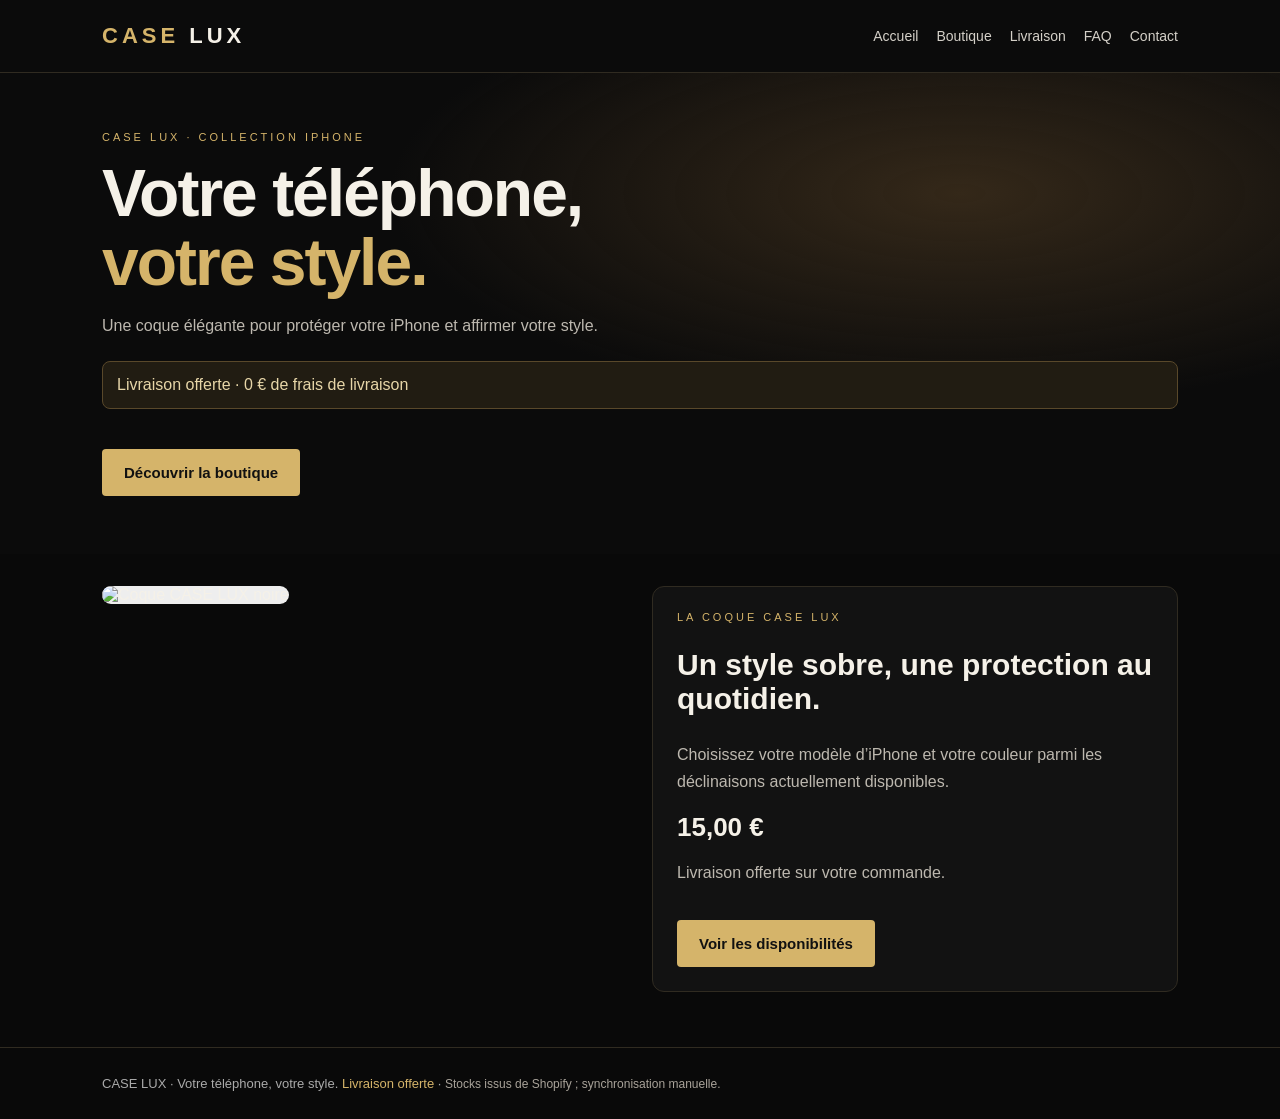
==== src/index.html @ a3621f0e "Add initial HTML structure for index page" ====
<!doctype html><html lang="fr"><head><meta charset="utf-8"><meta name="viewport" content="width=device-width,initial-scale=1"><title>Accueil | CASE LUX</title><style>*{box-sizing:border-box}body{margin:0;background:#090909;color:#f5f1e8;font-family:Arial,sans-serif}a{color:inherit;text-decoration:none}.wrap{max-width:1120px;margin:auto;padding:0 22px}header{position:sticky;top:0;background:#0c0c0cf2;border-bottom:1px solid #302b21;z-index:5}.nav{min-height:72px;display:flex;align-items:center;justify-content:space-between;gap:16px}.brand{font-weight:800;font-size:22px;letter-spacing:4px}.gold{color:#d5b46a}.links{display:flex;gap:18px;font-size:14px;color:#d4d0c8;flex-wrap:wrap}.links a:hover{color:#d5b46a}.hero{padding:58px 0;background:radial-gradient(ellipse at 75% 25%,#342819,transparent 42%),#0b0b0b}.eyebrow{font-size:11px;letter-spacing:3px;color:#d5b46a;text-transform:uppercase}.hero h1{font-size:clamp(38px,6vw,66px);line-height:1.04;margin:16px 0;letter-spacing:-2px}.muted{color:#bdb8af;line-height:1.7}.btn{display:inline-block;background:#d5b46a;color:#111;font-weight:bold;padding:15px 22px;border:0;border-radius:4px;margin-top:18px;cursor:pointer;font-size:15px}.btn:disabled{opacity:.45;cursor:not-allowed}.panel{background:#121212;border:1px solid #302b21;border-radius:12px;padding:24px}.grid{display:grid;grid-template-columns:repeat(auto-fit,minmax(240px,1fr));gap:24px;margin:32px 0}.product-img{width:100%;height:360px;object-fit:contain;background:#eee;border-radius:10px}.gallery{display:grid;gap:12px}.price{font-size:26px;font-weight:bold;margin:12px 0}.banner{background:#211c12;color:#e7d6a8;padding:14px;border:1px solid #59482a;border-radius:8px;margin:22px 0}.field{display:block;margin:18px 0;color:#d5b46a}.field select{display:block;width:100%;padding:14px;background:#1c1c1c;color:#fff;border:1px solid #51452f;border-radius:6px;margin-top:8px;font-size:16px}.stock{font-weight:bold;color:#9bd49b;margin-top:18px}.small{font-size:12px;color:#a9a39a}footer{border-top:1px solid #302b21;padding:28px 0;margin-top:55px;color:#aaa;font-size:13px}h2{font-size:30px}.buy-note{margin-top:12px;color:#bdb8af;font-size:12px;line-height:1.6}@media(max-width:600px){.nav{align-items:flex-start;flex-direction:column;padding:14px 0}.links{gap:12px}.hero{padding:42px 0}.product-img{height:290px}}</style></head><body><header><div class="wrap nav"><a class="brand" href="/"><span class="gold">CASE</span> LUX</a><nav class="links"><a href="/">Accueil</a><a href="/boutique.html">Boutique</a><a href="/livraison.html">Livraison</a><a href="/faq.html">FAQ</a><a href="/contact.html">Contact</a></nav></div></header><main><section class="hero"><div class="wrap"><div class="eyebrow">CASE LUX · Collection iPhone</div><h1>Votre téléphone,<br><span class="gold">votre style.</span></h1><p class="muted">Une coque élégante pour protéger votre iPhone et affirmer votre style.</p><div class="banner">Livraison offerte · 0 € de frais de livraison</div><a class="btn" href="/boutique.html">Découvrir la boutique</a></div></section><section class="wrap"><div class="grid"><div><img class="product-img" src="https://cdn.shopify.com/s/files/1/1105/7666/4910/files/IMG_7656_3.png?v=1795297635" alt="Coque CASE LUX noire"></div><div class="panel"><div class="eyebrow">La coque CASE LUX</div><h2>Un style sobre, une protection au quotidien.</h2><p class="muted">Choisissez votre modèle d’iPhone et votre couleur parmi les déclinaisons actuellement disponibles.</p><div class="price">15,00 €</div><p class="muted">Livraison offerte sur votre commande.</p><a class="btn" href="/boutique.html">Voir les disponibilités</a></div></div></section></main><footer><div class="wrap">CASE LUX · Votre téléphone, votre style. <span class="gold">Livraison offerte</span> · <span class="small">Stocks issus de Shopify ; synchronisation manuelle.</span></div></footer></body></html>
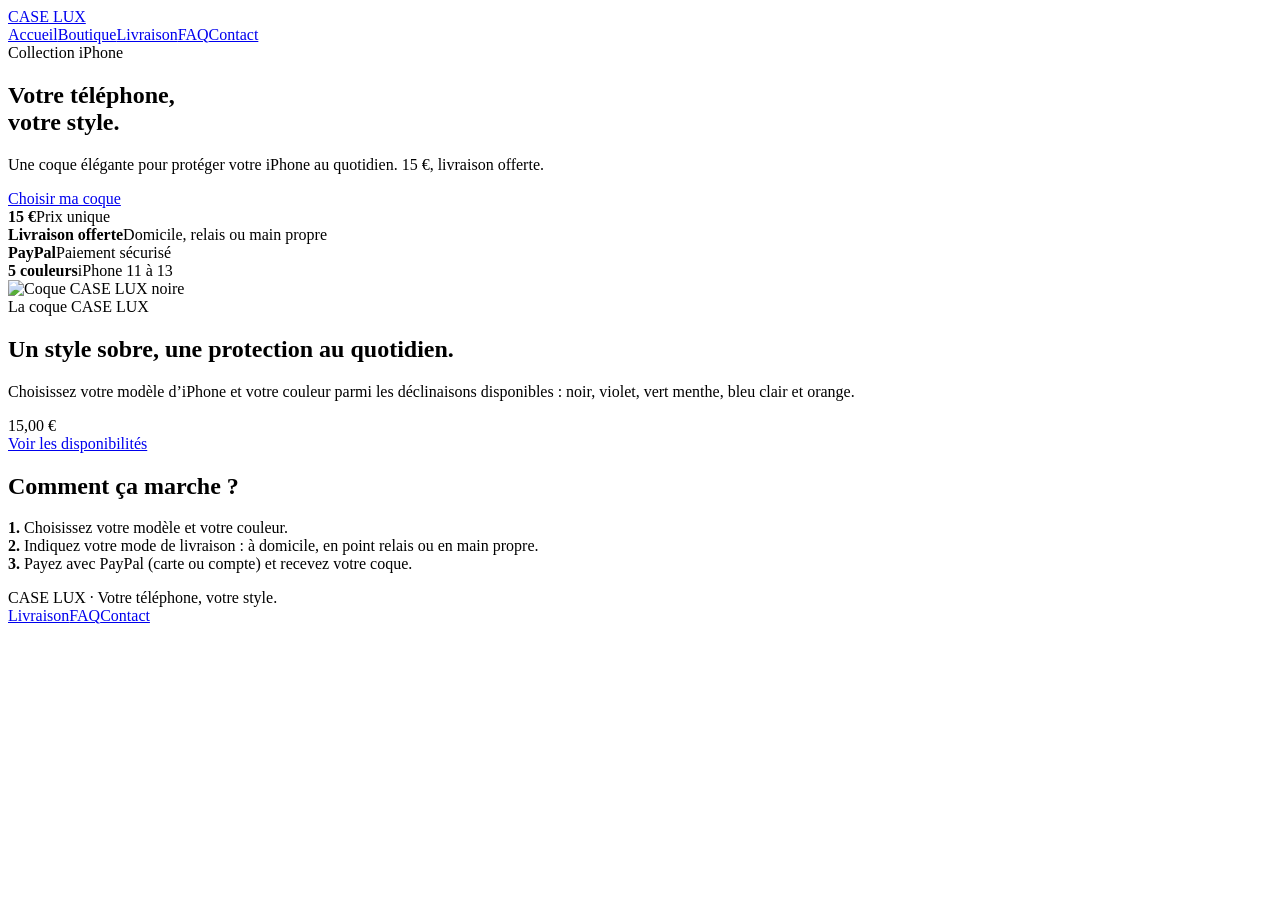
==== commit 1908ada4: "Add delivery step, PayPal invoice option and refreshed design" ====
--- a/src/index.html
+++ b/src/index.html
@@ -1 +1,43 @@
-<!doctype html><html lang="fr"><head><meta charset="utf-8"><meta name="viewport" content="width=device-width,initial-scale=1"><title>Accueil | CASE LUX</title><style>*{box-sizing:border-box}body{margin:0;background:#090909;color:#f5f1e8;font-family:Arial,sans-serif}a{color:inherit;text-decoration:none}.wrap{max-width:1120px;margin:auto;padding:0 22px}header{position:sticky;top:0;background:#0c0c0cf2;border-bottom:1px solid #302b21;z-index:5}.nav{min-height:72px;display:flex;align-items:center;justify-content:space-between;gap:16px}.brand{font-weight:800;font-size:22px;letter-spacing:4px}.gold{color:#d5b46a}.links{display:flex;gap:18px;font-size:14px;color:#d4d0c8;flex-wrap:wrap}.links a:hover{color:#d5b46a}.hero{padding:58px 0;background:radial-gradient(ellipse at 75% 25%,#342819,transparent 42%),#0b0b0b}.eyebrow{font-size:11px;letter-spacing:3px;color:#d5b46a;text-transform:uppercase}.hero h1{font-size:clamp(38px,6vw,66px);line-height:1.04;margin:16px 0;letter-spacing:-2px}.muted{color:#bdb8af;line-height:1.7}.btn{display:inline-block;background:#d5b46a;color:#111;font-weight:bold;padding:15px 22px;border:0;border-radius:4px;margin-top:18px;cursor:pointer;font-size:15px}.btn:disabled{opacity:.45;cursor:not-allowed}.panel{background:#121212;border:1px solid #302b21;border-radius:12px;padding:24px}.grid{display:grid;grid-template-columns:repeat(auto-fit,minmax(240px,1fr));gap:24px;margin:32px 0}.product-img{width:100%;height:360px;object-fit:contain;background:#eee;border-radius:10px}.gallery{display:grid;gap:12px}.price{font-size:26px;font-weight:bold;margin:12px 0}.banner{background:#211c12;color:#e7d6a8;padding:14px;border:1px solid #59482a;border-radius:8px;margin:22px 0}.field{display:block;margin:18px 0;color:#d5b46a}.field select{display:block;width:100%;padding:14px;background:#1c1c1c;color:#fff;border:1px solid #51452f;border-radius:6px;margin-top:8px;font-size:16px}.stock{font-weight:bold;color:#9bd49b;margin-top:18px}.small{font-size:12px;color:#a9a39a}footer{border-top:1px solid #302b21;padding:28px 0;margin-top:55px;color:#aaa;font-size:13px}h2{font-size:30px}.buy-note{margin-top:12px;color:#bdb8af;font-size:12px;line-height:1.6}@media(max-width:600px){.nav{align-items:flex-start;flex-direction:column;padding:14px 0}.links{gap:12px}.hero{padding:42px 0}.product-img{height:290px}}</style></head><body><header><div class="wrap nav"><a class="brand" href="/"><span class="gold">CASE</span> LUX</a><nav class="links"><a href="/">Accueil</a><a href="/boutique.html">Boutique</a><a href="/livraison.html">Livraison</a><a href="/faq.html">FAQ</a><a href="/contact.html">Contact</a></nav></div></header><main><section class="hero"><div class="wrap"><div class="eyebrow">CASE LUX · Collection iPhone</div><h1>Votre téléphone,<br><span class="gold">votre style.</span></h1><p class="muted">Une coque élégante pour protéger votre iPhone et affirmer votre style.</p><div class="banner">Livraison offerte · 0 € de frais de livraison</div><a class="btn" href="/boutique.html">Découvrir la boutique</a></div></section><section class="wrap"><div class="grid"><div><img class="product-img" src="https://cdn.shopify.com/s/files/1/1105/7666/4910/files/IMG_7656_3.png?v=1795297635" alt="Coque CASE LUX noire"></div><div class="panel"><div class="eyebrow">La coque CASE LUX</div><h2>Un style sobre, une protection au quotidien.</h2><p class="muted">Choisissez votre modèle d’iPhone et votre couleur parmi les déclinaisons actuellement disponibles.</p><div class="price">15,00 €</div><p class="muted">Livraison offerte sur votre commande.</p><a class="btn" href="/boutique.html">Voir les disponibilités</a></div></div></section></main><footer><div class="wrap">CASE LUX · Votre téléphone, votre style. <span class="gold">Livraison offerte</span> · <span class="small">Stocks issus de Shopify ; synchronisation manuelle.</span></div></footer></body></html>
+<!doctype html>
+<html lang="fr">
+<head>
+<meta charset="utf-8">
+<meta name="viewport" content="width=device-width,initial-scale=1,maximum-scale=1">
+<meta name="theme-color" content="#0a0a0a">
+<title>CASE LUX | Coques iPhone à 15 €, livraison offerte</title>
+<meta name="description" content="Coques iPhone CASE LUX : élégantes, protectrices, 15 € avec livraison offerte. iPhone 11 à 13.">
+<link rel="stylesheet" href="/style.css">
+</head>
+<body>
+<header><div class="wrap nav"><a class="brand" href="/"><span class="gold">CASE</span> LUX</a><nav class="links" aria-label="Menu principal"><a href="/" aria-current="page">Accueil</a><a href="/boutique.html">Boutique</a><a href="/livraison.html">Livraison</a><a href="/faq.html">FAQ</a><a href="/contact.html">Contact</a></nav></div></header>
+<main>
+  <section class="hero"><div class="wrap">
+    <div class="eyebrow">Collection iPhone</div>
+    <h1>Votre téléphone,<br><span class="gold">votre style.</span></h1>
+    <p class="muted">Une coque élégante pour protéger votre iPhone au quotidien. 15 €, livraison offerte.</p>
+    <a class="btn" href="/boutique.html">Choisir ma coque</a>
+    <div class="trust">
+      <div><strong>15 €</strong>Prix unique</div>
+      <div><strong>Livraison offerte</strong>Domicile, relais ou main propre</div>
+      <div><strong>PayPal</strong>Paiement sécurisé</div>
+      <div><strong>5 couleurs</strong>iPhone 11 à 13</div>
+    </div>
+  </div></section>
+  <section class="wrap"><div class="grid">
+    <img class="product-img" src="https://cdn.shopify.com/s/files/1/1105/7666/4910/files/IMG_7656_3.png?v=1795297635" alt="Coque CASE LUX noire">
+    <div class="panel stack">
+      <div class="eyebrow">La coque CASE LUX</div>
+      <h2>Un style sobre, une protection au quotidien.</h2>
+      <p class="muted">Choisissez votre modèle d’iPhone et votre couleur parmi les déclinaisons disponibles : noir, violet, vert menthe, bleu clair et orange.</p>
+      <div class="price">15,00 €</div>
+      <a class="btn" href="/boutique.html">Voir les disponibilités</a>
+    </div>
+  </div></section>
+  <section class="wrap"><div class="panel stack">
+    <h2>Comment ça marche ?</h2>
+    <p class="muted"><strong class="gold">1.</strong> Choisissez votre modèle et votre couleur.<br><strong class="gold">2.</strong> Indiquez votre mode de livraison : à domicile, en point relais ou en main propre.<br><strong class="gold">3.</strong> Payez avec PayPal (carte ou compte) et recevez votre coque.</p>
+  </div></section>
+</main>
+<footer><div class="wrap"><div><span class="gold">CASE</span> LUX · Votre téléphone, votre style.</div><nav aria-label="Pied de page"><a href="/livraison.html">Livraison</a><a href="/faq.html">FAQ</a><a href="/contact.html">Contact</a></nav></div></footer>
+</body>
+</html>
